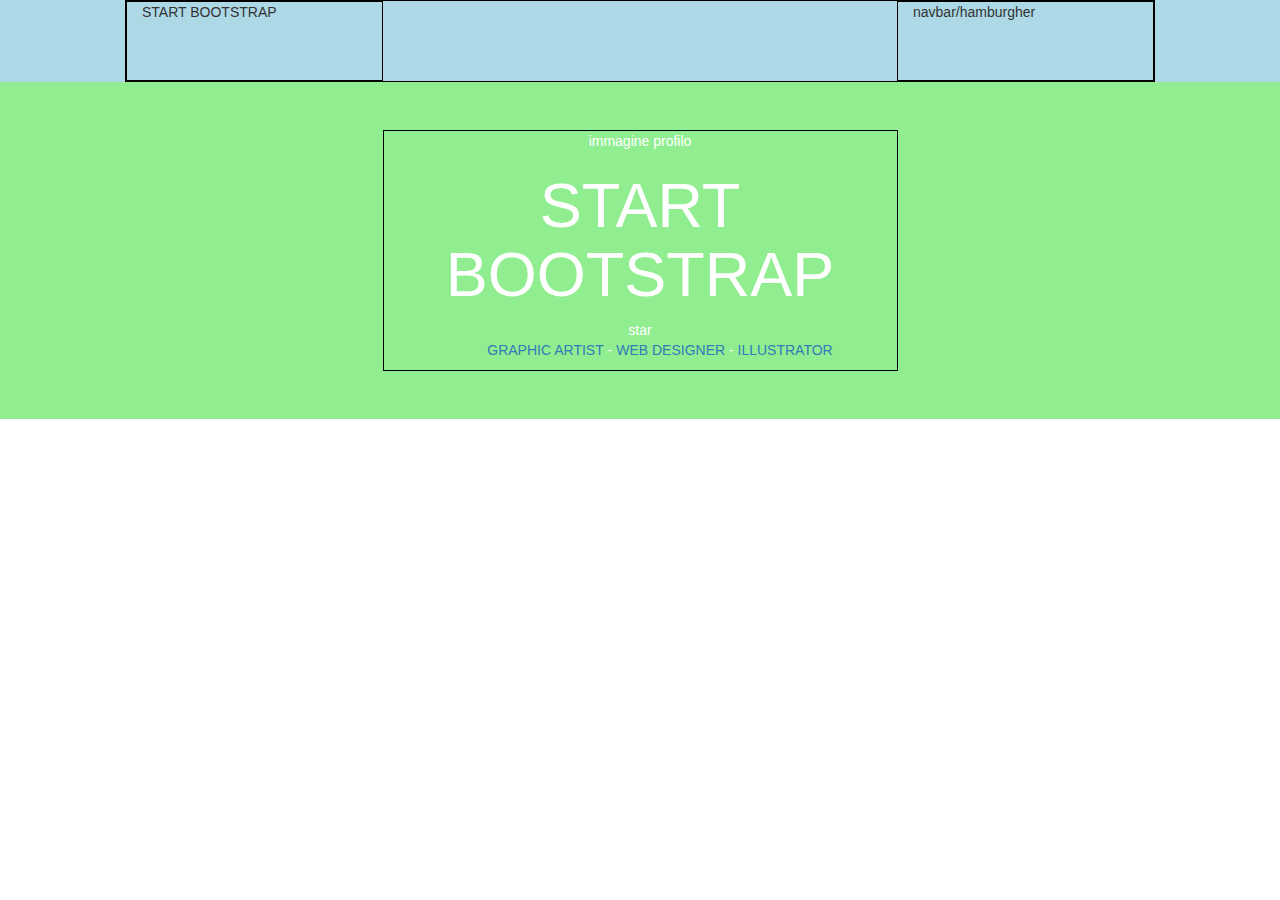
==== index.html @ 701a18ed "structure step 1" ====
<!DOCTYPE html>
<html lang="en" dir="ltr">
  <head>
    <meta charset="utf-8">
    <meta name="viewport" content="width=device-width, initial-scale=1.0">
    <link rel="stylesheet" href="https://maxcdn.bootstrapcdn.com/bootstrap/3.3.7/css/bootstrap.min.css" integrity="sha384-BVYiiSIFeK1dGmJRAkycuHAHRg32OmUcww7on3RYdg4Va+PmSTsz/K68vbdEjh4u" crossorigin="anonymous">
    <link rel="stylesheet" href="main.css">
    <title>Start Bootstrap</title>
  </head>
  <body>
 <!-- header CON LARGHEZZA 100% per dare lo sfondo alla sezione,
       intestazione pagine composta da logo(sx) e navbar(dx) -->
    <header>
    <div class="container-fluid">
     <div class="centratore">
      <div class="row">
        <div class="col-xs-12 col-md-12 col-lg-12">
          <div class="row">
            <div class="col-xs-3  col-md-3 col-lg-3">
              START BOOTSTRAP
            </div>

            <div class="col-xs-2 col-xs-offset-7 col-md-3 col-md-offset-6 col-lg-3 col-md-offset-6">
              navbar/hamburgher
            </div>
          </div>
        </div>
      </div>
     </div>
    </div>
    </header>
    <!-- corpo della pagina -->
    <main>

      <section class="jumbotron">
        <div class="container-fluid">
          <div class="centratore">
            <div class="row">
              <div class="col-xs-10 col-xs-offset-1 col-md-8 col-offset-md-2 col-lg-6 col-lg-offset-3">
                <span>immagine profilo</span>
                <h1>START BOOTSTRAP</h1>
                <span>star</span>
                <ul>
                  <li><a href="#">GRAPHIC ARTIST</a></li>
                  <li>-</li>
                  <li><a href="#">WEB DESIGNER</a></li>
                  <li>-</li>
                  <li><a href="#">ILLUSTRATOR</a></li>
                </ul>


              </div>


            </div>

          </div>

        </div>
      </section>

    </main>

  </body>
</html>
---- main.css ----
/* regole debug */
[class*="col-"]{
  border: 1px solid black;
  min-height: 80px;
}
header{
  background-color: lightblue;
}
.jumbotron{
  background-color: lightgreen;
  text-align: center;
  color: white;
}
ul{
}
li{
  display: inline-block;
  list-style-type: none;

}






/* regole generali */
.centratore{
  width: 80%;
  margin: 0 auto;
}
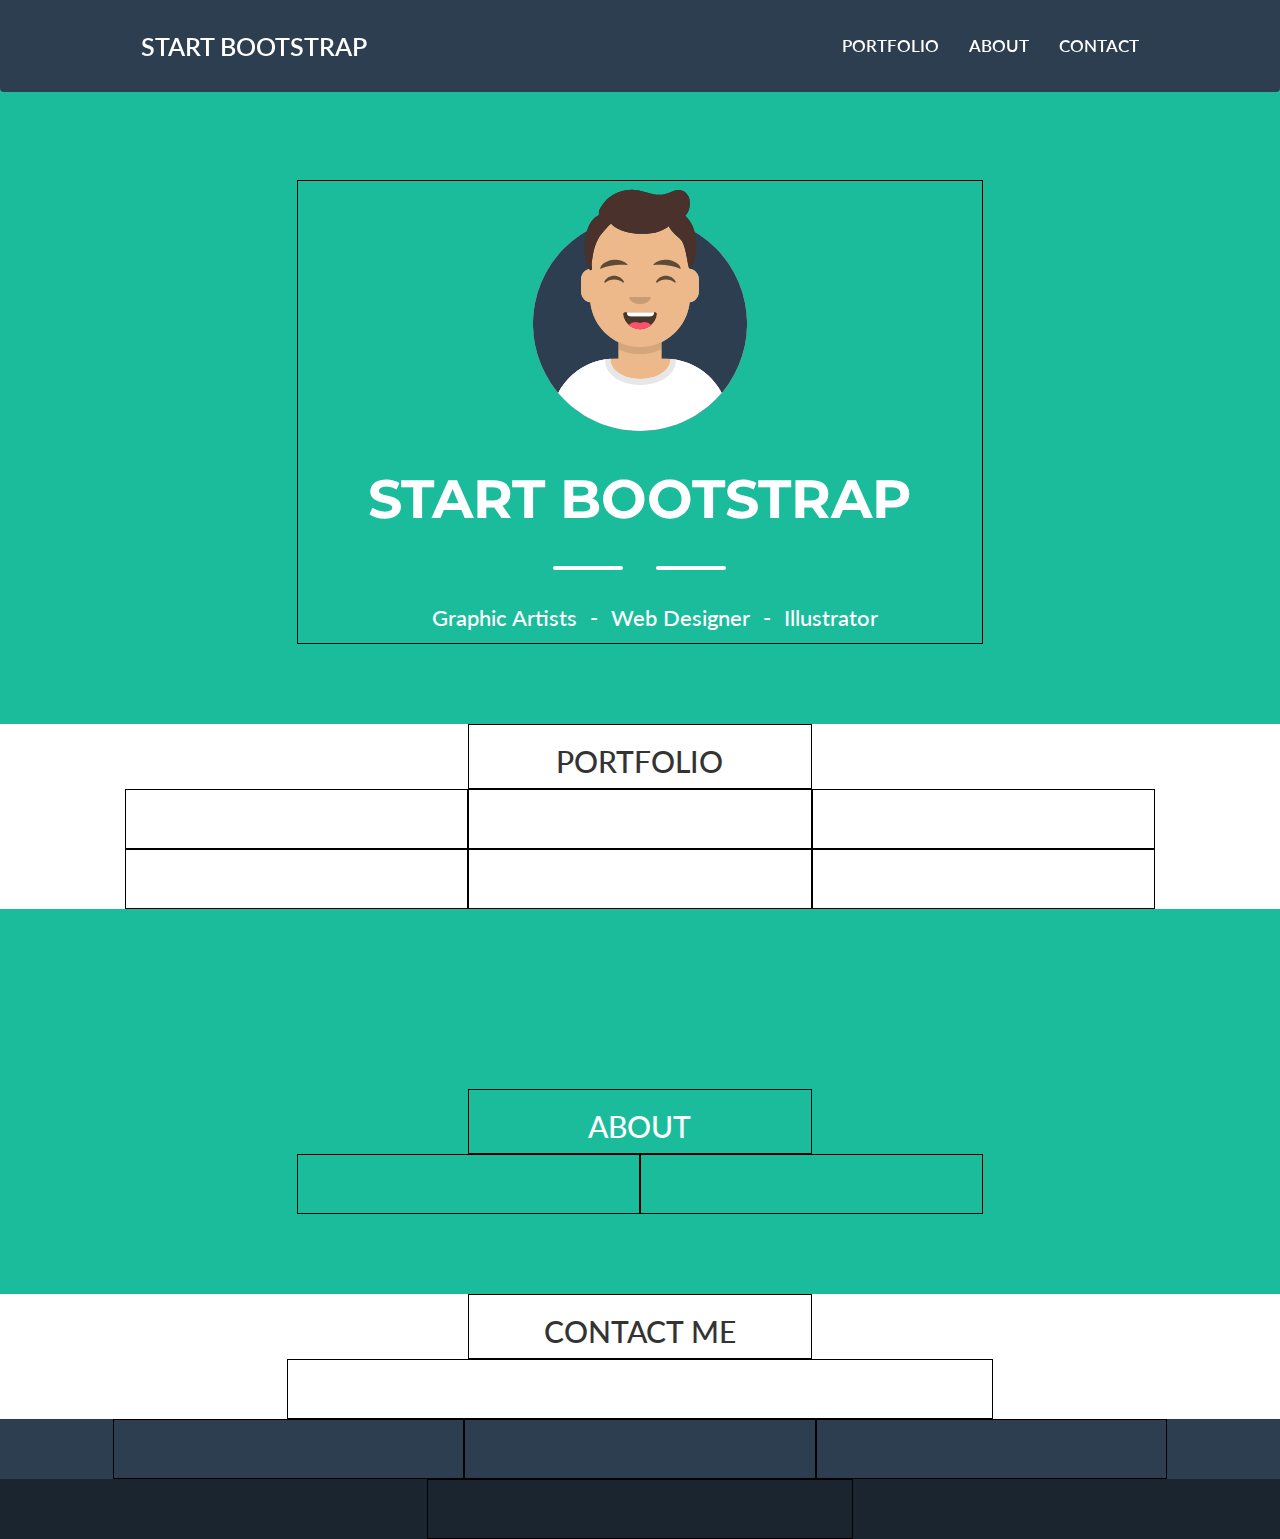
==== commit 7dd26ffc: "layout step1" ====
--- a/index.html
+++ b/index.html
@@ -3,63 +3,225 @@
   <head>
     <meta charset="utf-8">
     <meta name="viewport" content="width=device-width, initial-scale=1.0">
+    <link rel="preconnect" href="https://fonts.gstatic.com">
+    <link rel="preconnect" href="https://fonts.gstatic.com">
+    <link href="https://fonts.googleapis.com/css2?family=Lato:wght@100;300;400;700;900&family=Montserrat:ital,wght@0,300;0,400;0,500;0,600;0,800;1,400;1,500;1,600&display=swap" rel="stylesheet">
     <link rel="stylesheet" href="https://maxcdn.bootstrapcdn.com/bootstrap/3.3.7/css/bootstrap.min.css" integrity="sha384-BVYiiSIFeK1dGmJRAkycuHAHRg32OmUcww7on3RYdg4Va+PmSTsz/K68vbdEjh4u" crossorigin="anonymous">
+    <link rel="stylesheet" href="https://cdnjs.cloudflare.com/ajax/libs/font-awesome/5.15.2/css/all.min.css" integrity="sha512-HK5fgLBL+xu6dm/Ii3z4xhlSUyZgTT9tuc/hSrtw6uzJOvgRr2a9jyxxT1ely+B+xFAmJKVSTbpM/CuL7qxO8w==" crossorigin="anonymous" />
+
+    <!-- jQuery (necessary for Bootstrap's JavaScript plugins) -->
+    <script src="https://code.jquery.com/jquery-1.12.4.min.js" integrity="sha384-nvAa0+6Qg9clwYCGGPpDQLVpLNn0fRaROjHqs13t4Ggj3Ez50XnGQqc/r8MhnRDZ" crossorigin="anonymous"></script>
+    <!-- Latest compiled and minified JavaScript -->
+    <script src="https://stackpath.bootstrapcdn.com/bootstrap/3.4.1/js/bootstrap.min.js" integrity="sha384-aJ21OjlMXNL5UyIl/XNwTMqvzeRMZH2w8c5cRVpzpU8Y5bApTppSuUkhZXN0VxHd" crossorigin="anonymous"></script>
+
+
     <link rel="stylesheet" href="main.css">
     <title>Start Bootstrap</title>
   </head>
   <body>
  <!-- header CON LARGHEZZA 100% per dare lo sfondo alla sezione,
        intestazione pagine composta da logo(sx) e navbar(dx) -->
-    <header>
-    <div class="container-fluid">
-     <div class="centratore">
-      <div class="row">
-        <div class="col-xs-12 col-md-12 col-lg-12">
+  <header>
+
+    <nav class="navbar navbar-default">
+     <div class="container-fluid">
+       <!-- Brand and toggle get grouped for better mobile display -->
+      <div class="centratore">
+
+
+       <div class="navbar-header">
+         <button type="button" class="navbar-toggle collapsed" data-toggle="collapse" data-target="#bs-example-navbar-collapse-1" aria-expanded="false">
+           <span class="sr-only">Toggle navigation</span>
+           <span class="icon-bar"></span>
+           <span class="icon-bar"></span>
+           <span class="icon-bar"></span>
+         </button>
+         <a class="navbar-brand" href="#">START BOOTSTRAP</a>
+       </div>
+         <ul class="nav navbar-nav navbar-right">
+           <li class="hidden-xs ">
+             <a href="#">PORTFOLIO</a>
+           </li>
+           <li class="hidden-xs ">
+             <a href="#">ABOUT</a>
+           </li>
+           <li class="hidden-xs ">
+             <a href="#">CONTACT</a>
+           </li>
+
+         </ul>
+       </div><!-- /.navbar-collapse -->
+      </div>
+     </div><!-- /.container-fluid -->
+    </nav>
+  </header>
+    <!-- corpo della pagina -->
+    <main>
+
+      <section class="jumbo">
+        <div class="container-fluid">
+          <div class="centratore">
+            <div class="row">
+              <div class="col-xs-10 col-xs-offset-1 col-md-8 col-offset-md-2 col-lg-8 col-lg-offset-2">
+                <img class="jumboimm" src="avataaars.svg" alt="">
+                <h1 class="logo">START BOOTSTRAP</h1>
+                <div class="decolinea"></div>
+                <span><i class="fas fa-star"></i></span>
+                <div class="decolinea"></div>
+                <ul>
+                  <li class="listajambo">
+                    Graphic Artists
+                  </li>
+                  <li class="listajambo">-</li>
+                  <li class="listajambo">
+                    Web Designer
+                  </li>
+                  <li class="listajambo">-</li>
+                  <li class="listajambo">
+                    Illustrator
+                  </li>
+                </ul>
+
+
+              </div>
+
+
+            </div>
+
+          </div>
+
+        </div>
+      </section>
+
+      <section class="portfolio">
+        <div class="container-fluid">
+          <div class="centratore">
+            <div class="row">
+              <div class="col-xs-6 col-xs-offset-3 col-md-4 col-md-offset-4 col-lg-4 col-lg-offset-4">
+                <h2>PORTFOLIO</h2>
+
+              </div>
+
+
+            </div>
+
+            <div class="row">
+              <div class="col-xs-12 col-md-6 col-lg-4">
+
+              </div>
+              <div class="col-xs-12 col-md-6 col-lg-4">
+
+              </div>
+              <div class="col-xs-12 col-md-6 col-lg-4">
+
+              </div>
+              <div class="col-xs-12 col-md-6 col-lg-4">
+
+              </div>
+              <div class="col-xs-12 col-md-6 col-lg-4">
+
+              </div>
+              <div class="col-xs-12 col-md-6 col-lg-4">
+
+              </div>
+
+            </div>
+
+          </div>
+
+        </div>
+
+      </section>
+
+      <section class="about">
+        <div class="container-fluid">
+          <div class="centratore">
+            <div class="row">
+              <div class="col-xs-6 col-xs-offset-3 col-md-4 col-md-offset-4 col-lg-4 col-lg-offset-4">
+                <h2>ABOUT</h2>
+              </div>
+          </div>
           <div class="row">
-            <div class="col-xs-3  col-md-3 col-lg-3">
-              START BOOTSTRAP
-            </div>
-
-            <div class="col-xs-2 col-xs-offset-7 col-md-3 col-md-offset-6 col-lg-3 col-md-offset-6">
-              navbar/hamburgher
-            </div>
-          </div>
-        </div>
+            <div class="col-xs-8 col-xs-offset-2 col-md-4 col-md-offset-2 col-lg-4 col-lg-offset-2">
+
+            </div>
+            <div class="col-xs-8 col-xs-offset-2 col-md-4 col-md-offset-0 col-lg-4 col-lg-offset-0">
+
+            </div>
+
+
+          </div>
+
+        </div>
+
+      </section>
+
+      <section class="contactme">
+        <div class="container-fluid">
+          <div class="centratore">
+            <div class="row">
+              <div class="col-xs-6 col-xs-offset-3 col-md-4 col-md-offset-4 col-lg-4 col-lg-offset-4">
+                <h2>CONTACT ME</h2>
+              </div>
+              <div class="row">
+                <div class="col-xs-8 col-xs-offset-2 col-md-8 col-md-offset-2 col-lg-8 col-lg-offset-2">
+
+                </div>
+
+              </div>
+
+
+            </div>
+
+          </div>
+
+        </div>
+
+      </section>
+
+    </main>
+    <footer>
+     <div class="footup">
+
+
+      <div class="conteiner-fluid">
+        <div class="centratore">
+         <div class="row">
+           <div class="col-xs-12 col-md-4 col-lg-4">
+
+           </div>
+           <div class="col-xs-12 col-md-4 col-lg-4">
+
+           </div>
+           <div class="col-xs-12 col-md-4 col-lg-4">
+
+           </div>
+
+         </div>
+
+        </div>
+
       </div>
      </div>
-    </div>
-    </header>
-    <!-- corpo della pagina -->
-    <main>
-
-      <section class="jumbotron">
-        <div class="container-fluid">
-          <div class="centratore">
-            <div class="row">
-              <div class="col-xs-10 col-xs-offset-1 col-md-8 col-offset-md-2 col-lg-6 col-lg-offset-3">
-                <span>immagine profilo</span>
-                <h1>START BOOTSTRAP</h1>
-                <span>star</span>
-                <ul>
-                  <li><a href="#">GRAPHIC ARTIST</a></li>
-                  <li>-</li>
-                  <li><a href="#">WEB DESIGNER</a></li>
-                  <li>-</li>
-                  <li><a href="#">ILLUSTRATOR</a></li>
-                </ul>
-
-
-              </div>
-
-
-            </div>
-
-          </div>
-
-        </div>
-      </section>
-
-    </main>
+
+     <div class="footdouwn">
+       <div class="container-fluid">
+         <div class="contenitore">
+           <div class="row">
+             <div class="col-xs-4 col-xs-offset-4 col-md-4 col-md-offset-4 col-lg-4 col-lg-offset-4">
+
+
+             </div>
+
+           </div>
+
+         </div>
+
+       </div>
+
+     </div>
+
+    </footer>
 
   </body>
 </html>
--- a/main.css
+++ b/main.css
@@ -1,31 +1,140 @@
 /* regole debug */
 [class*="col-"]{
   border: 1px solid black;
-  min-height: 80px;
+  min-height: 60px;
 }
-header{
-  background-color: lightblue;
+
+
+
+section{
+
+  text-align: center;
 }
-.jumbotron{
-  background-color: lightgreen;
-  text-align: center;
-  color: white;
-}
-ul{
-}
+
+
+
+
 li{
   display: inline-block;
   list-style-type: none;
 
 }
-
-
+.footup{
+  background-color: lightblue;
+}
+.footdouwn{
+  background-color: darkgrey;
+}
 
 
 
 
 /* regole generali */
+body{
+  font-family: 'Montserrat', sans-serif;
+  font-family: 'Lato', sans-serif;
+  font-size: 1rem;
+}
+
+
+
 .centratore{
   width: 80%;
   margin: 0 auto;
+
 }
+.jumbo, .about{
+  background-color:  rgb(26, 188, 156);
+  color: white;
+  padding: 180px 0 80px 0;
+}
+
+.footup{
+  background-color: rgb(44, 62, 80);
+}
+.footdouwn{
+  background-color: rgb(26, 37, 47);
+}
+
+/* regole header */
+header{
+  background-color: #2c3e50;
+  height: 60px;
+  position: fixed;
+  top: 0;
+  right: 0;
+  left: 0;
+  z-index: 200;
+}
+header .navbar-default{
+  background-color: #2c3e50;
+  border-color: transparent;
+
+
+}
+header .navbar-default .navbar-brand{
+  color: white;
+  font-size: 2.5rem;
+  font-weight: 600;
+  line-height: 60px;
+}
+header .navbar-default .navbar-brand:hover{
+  color:white;
+}
+
+header .navbar-default .navbar-nav>li>a {
+  color: white;
+  font-size: 1.7rem;
+  font-weight: 600;
+  line-height: 60px;
+}
+header .navbar-default .navbar-nav>li>a:hover{
+  color:rgb(26, 188, 156);
+}
+
+/* sezione jambotron */
+.jambo{
+  min-width: 100%
+}
+.jumboimm{
+  width: 100%;
+  height: 250px;
+}
+
+.logo{
+  font-family:'Montserrat';
+  min-width: 100%;
+  white-space: nowrap;
+  padding-top: 20px;
+  font-size: 54px;
+  font-weight:700;
+  line-height: 56px;
+}
+.fa-star{
+  font-size: 3.5rem;
+  margin: 1.5rem;
+}
+.decolinea{
+    width: 100%;
+    max-width: 7rem;
+    height: 0.4rem;
+    background-color: #2c3e50;
+    border-radius: 1rem;
+    background-color: #fff;
+    display:inline-block;
+    vertical-align: text-top;
+}
+/* .decolinea:first-of-type{
+  margin-right: 1.5rem;
+}
+.decolinea:last-of-type{
+  margin-left: 1.5rem;
+} */
+
+.listajambo{
+  font-family:'Lato';
+  font-size: 2.2rem;
+  font-weight: 500;
+ padding: 15px 10px 0 0;
+ color: white;
+}
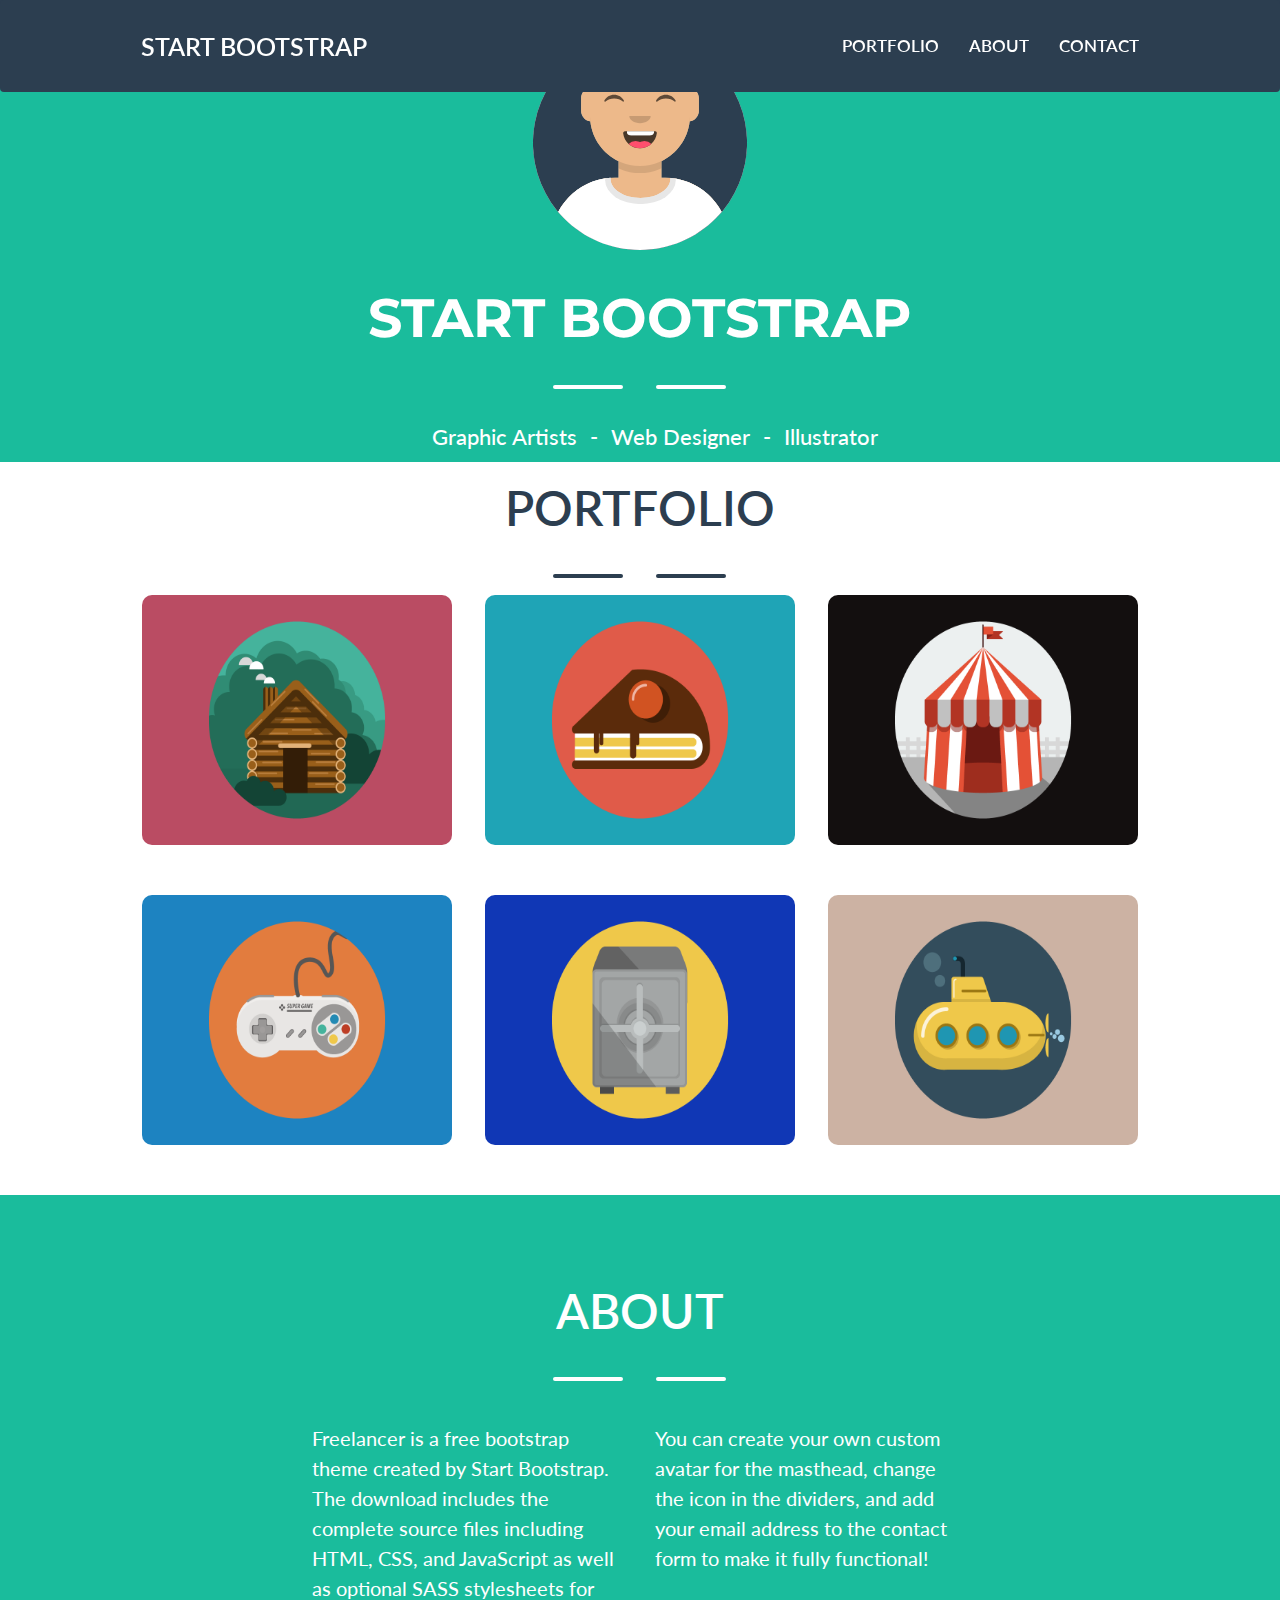
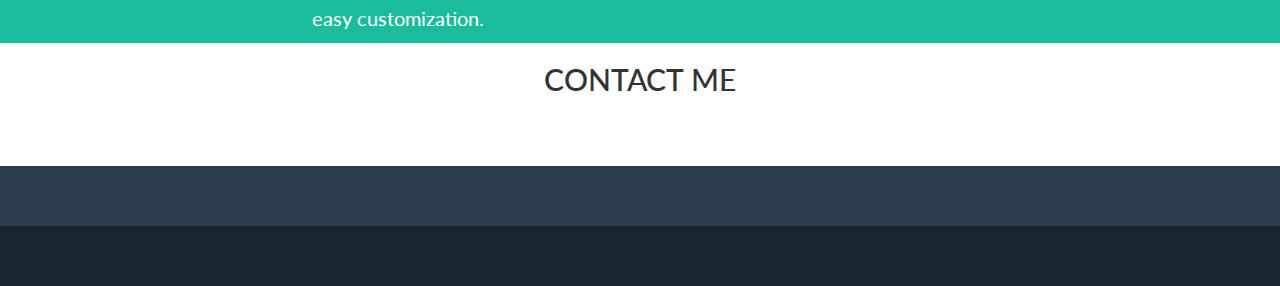
==== commit d68881ef: "layout step 2" ====
--- a/index.html
+++ b/index.html
@@ -63,11 +63,13 @@
           <div class="centratore">
             <div class="row">
               <div class="col-xs-10 col-xs-offset-1 col-md-8 col-offset-md-2 col-lg-8 col-lg-offset-2">
-                <img class="jumboimm" src="avataaars.svg" alt="">
+                <img class="jumboimm" src="img/avataaars.svg" alt="">
                 <h1 class="logo">START BOOTSTRAP</h1>
-                <div class="decolinea"></div>
-                <span><i class="fas fa-star"></i></span>
-                <div class="decolinea"></div>
+                <div class="deco">
+                  <div class="decolinea"></div>
+                  <span><i class="fas fa-star"></i></span>
+                  <div class="decolinea"></div>
+                </div>
                 <ul>
                   <li class="listajambo">
                     Graphic Artists
@@ -98,30 +100,62 @@
           <div class="centratore">
             <div class="row">
               <div class="col-xs-6 col-xs-offset-3 col-md-4 col-md-offset-4 col-lg-4 col-lg-offset-4">
-                <h2>PORTFOLIO</h2>
-
-              </div>
-
-
-            </div>
-
-            <div class="row">
-              <div class="col-xs-12 col-md-6 col-lg-4">
-
-              </div>
-              <div class="col-xs-12 col-md-6 col-lg-4">
-
-              </div>
-              <div class="col-xs-12 col-md-6 col-lg-4">
-
-              </div>
-              <div class="col-xs-12 col-md-6 col-lg-4">
-
-              </div>
-              <div class="col-xs-12 col-md-6 col-lg-4">
-
-              </div>
-              <div class="col-xs-12 col-md-6 col-lg-4">
+                <h2 class="sottotitoli">PORTFOLIO</h2>
+                <div class="deco">
+                  <div class="decolinea"></div>
+                  <span><i class="fas fa-star"></i></span>
+                  <div class="decolinea"></div>
+                </div>
+
+
+
+              </div>
+
+
+            </div>
+
+            <div class="row">
+              <div class="col-xs-12 col-md-6 col-lg-4">
+                <div class="imgbox">
+                    <img src="img/cabin.png" alt="cabina">
+
+                </div>
+
+
+              </div>
+              <div class="col-xs-12 col-md-6 col-lg-4">
+                <div class="imgbox">
+                    <img src="img/cake.png" alt="cabina">
+
+                </div>
+
+              </div>
+              <div class="col-xs-12 col-md-6 col-lg-4">
+                <div class="imgbox">
+                    <img src="img/circus.png" alt="cabina">
+
+                </div>
+
+              </div>
+              <div class="col-xs-12 col-md-6 col-lg-4">
+                <div class="imgbox">
+                    <img src="img/game.png" alt="cabina">
+
+                </div>
+
+              </div>
+              <div class="col-xs-12 col-md-6 col-lg-4">
+                <div class="imgbox">
+                    <img src="img/safe.png" alt="cabina">
+
+                </div>
+
+              </div>
+              <div class="col-xs-12 col-md-6 col-lg-4">
+                <div class="imgbox">
+                    <img src="img/submarine.png" alt="cabina">
+
+                </div>
 
               </div>
 
@@ -138,14 +172,25 @@
           <div class="centratore">
             <div class="row">
               <div class="col-xs-6 col-xs-offset-3 col-md-4 col-md-offset-4 col-lg-4 col-lg-offset-4">
-                <h2>ABOUT</h2>
+                <h2 class="sottotitoli">ABOUT</h2>
+                <div class="deco">
+                  <div class="decolinea"></div>
+                  <span><i class="fas fa-star"></i></span>
+                  <div class="decolinea"></div>
+                </div>
               </div>
           </div>
           <div class="row">
             <div class="col-xs-8 col-xs-offset-2 col-md-4 col-md-offset-2 col-lg-4 col-lg-offset-2">
+              <p class="aboutparagraph">
+                Freelancer is a free bootstrap theme created by Start Bootstrap. The download includes the complete source files including HTML, CSS, and JavaScript as well as optional SASS stylesheets for easy customization.
+              </p>
 
             </div>
             <div class="col-xs-8 col-xs-offset-2 col-md-4 col-md-offset-0 col-lg-4 col-lg-offset-0">
+              <p class="aboutparagraph">
+                You can create your own custom avatar for the masthead, change the icon in the dividers, and add your email address to the contact form to make it fully functional!
+              </p>
 
             </div>
 
--- a/main.css
+++ b/main.css
@@ -1,6 +1,6 @@
 /* regole debug */
 [class*="col-"]{
-  border: 1px solid black;
+  /* border: 1px solid black; */
   min-height: 60px;
 }
 
@@ -35,18 +35,19 @@
   font-family: 'Lato', sans-serif;
   font-size: 1rem;
 }
-
-
-
 .centratore{
   width: 80%;
   margin: 0 auto;
 
 }
+.sottotitoli{
+  font-size: 48px;
+  font-weight: 600;
+}
 .jumbo, .about{
   background-color:  rgb(26, 188, 156);
   color: white;
-  padding: 180px 0 80px 0;
+
 }
 
 .footup{
@@ -94,7 +95,8 @@
 
 /* sezione jambotron */
 .jambo{
-  min-width: 100%
+  min-width: 100%;
+  padding: 180px 0 80px 0;
 }
 .jumboimm{
   width: 100%;
@@ -124,12 +126,7 @@
     display:inline-block;
     vertical-align: text-top;
 }
-/* .decolinea:first-of-type{
-  margin-right: 1.5rem;
-}
-.decolinea:last-of-type{
-  margin-left: 1.5rem;
-} */
+
 
 .listajambo{
   font-family:'Lato';
@@ -138,3 +135,39 @@
  padding: 15px 10px 0 0;
  color: white;
 }
+/* sezione portfolio */
+.row .imgbox{
+  margin-bottom: 50px;
+}
+.row .imgbox img{
+  width: 310px;
+  height: 250px;
+  border-radius: 10px;
+}
+.portfolio .row .sottotitoli{
+color:#2c3e50;
+
+}
+.deco{
+  min-width: 100%;
+  white-space: nowrap;
+}
+.portfolio .fa-star{
+  color:#2c3e50;
+  padding-bottom: 30px;
+
+}
+.portfolio .decolinea{
+background-color: #2c3e50;
+}
+/* sezione about */
+.about{
+  padding-top: 70px;
+}
+.about .aboutparagraph{
+  font-family: 'Lato';
+  font-size: 20px;
+  line-height: 30px;
+  text-align: left;
+  padding-top: 25px;
+}
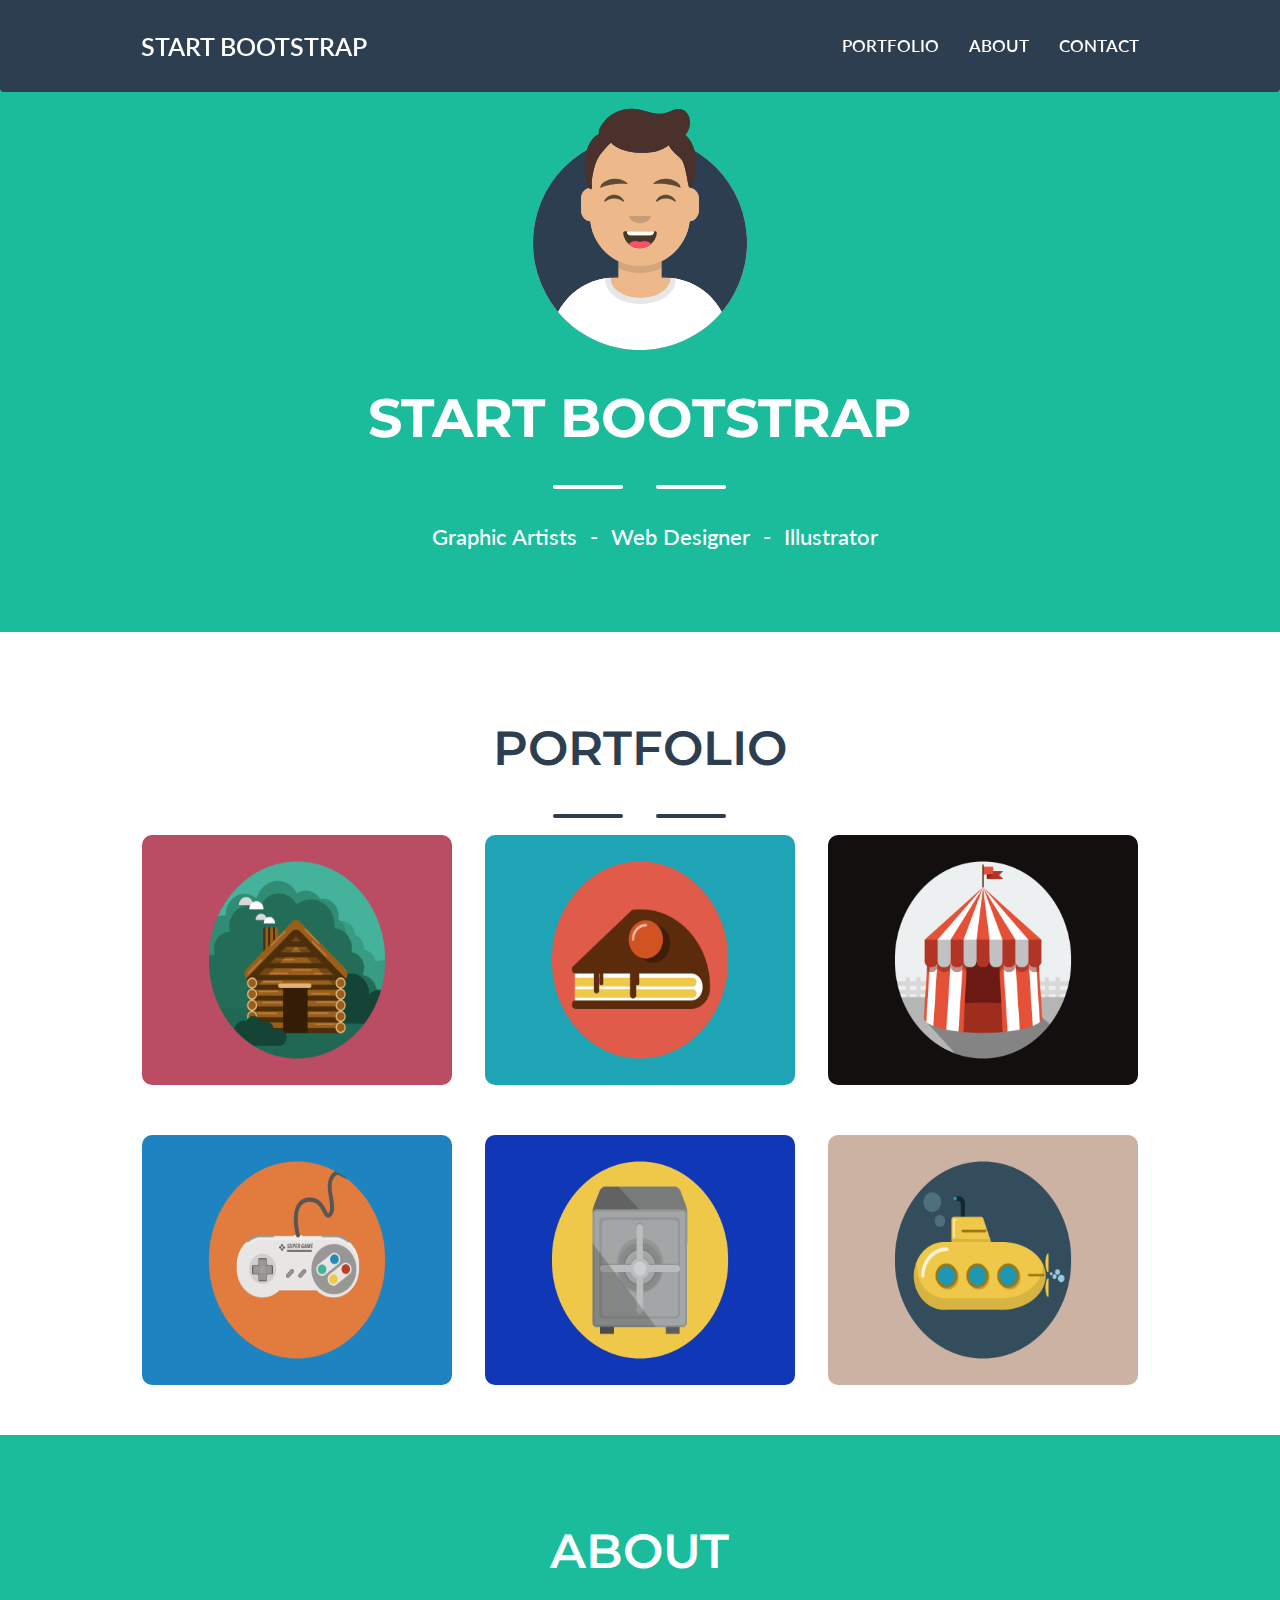
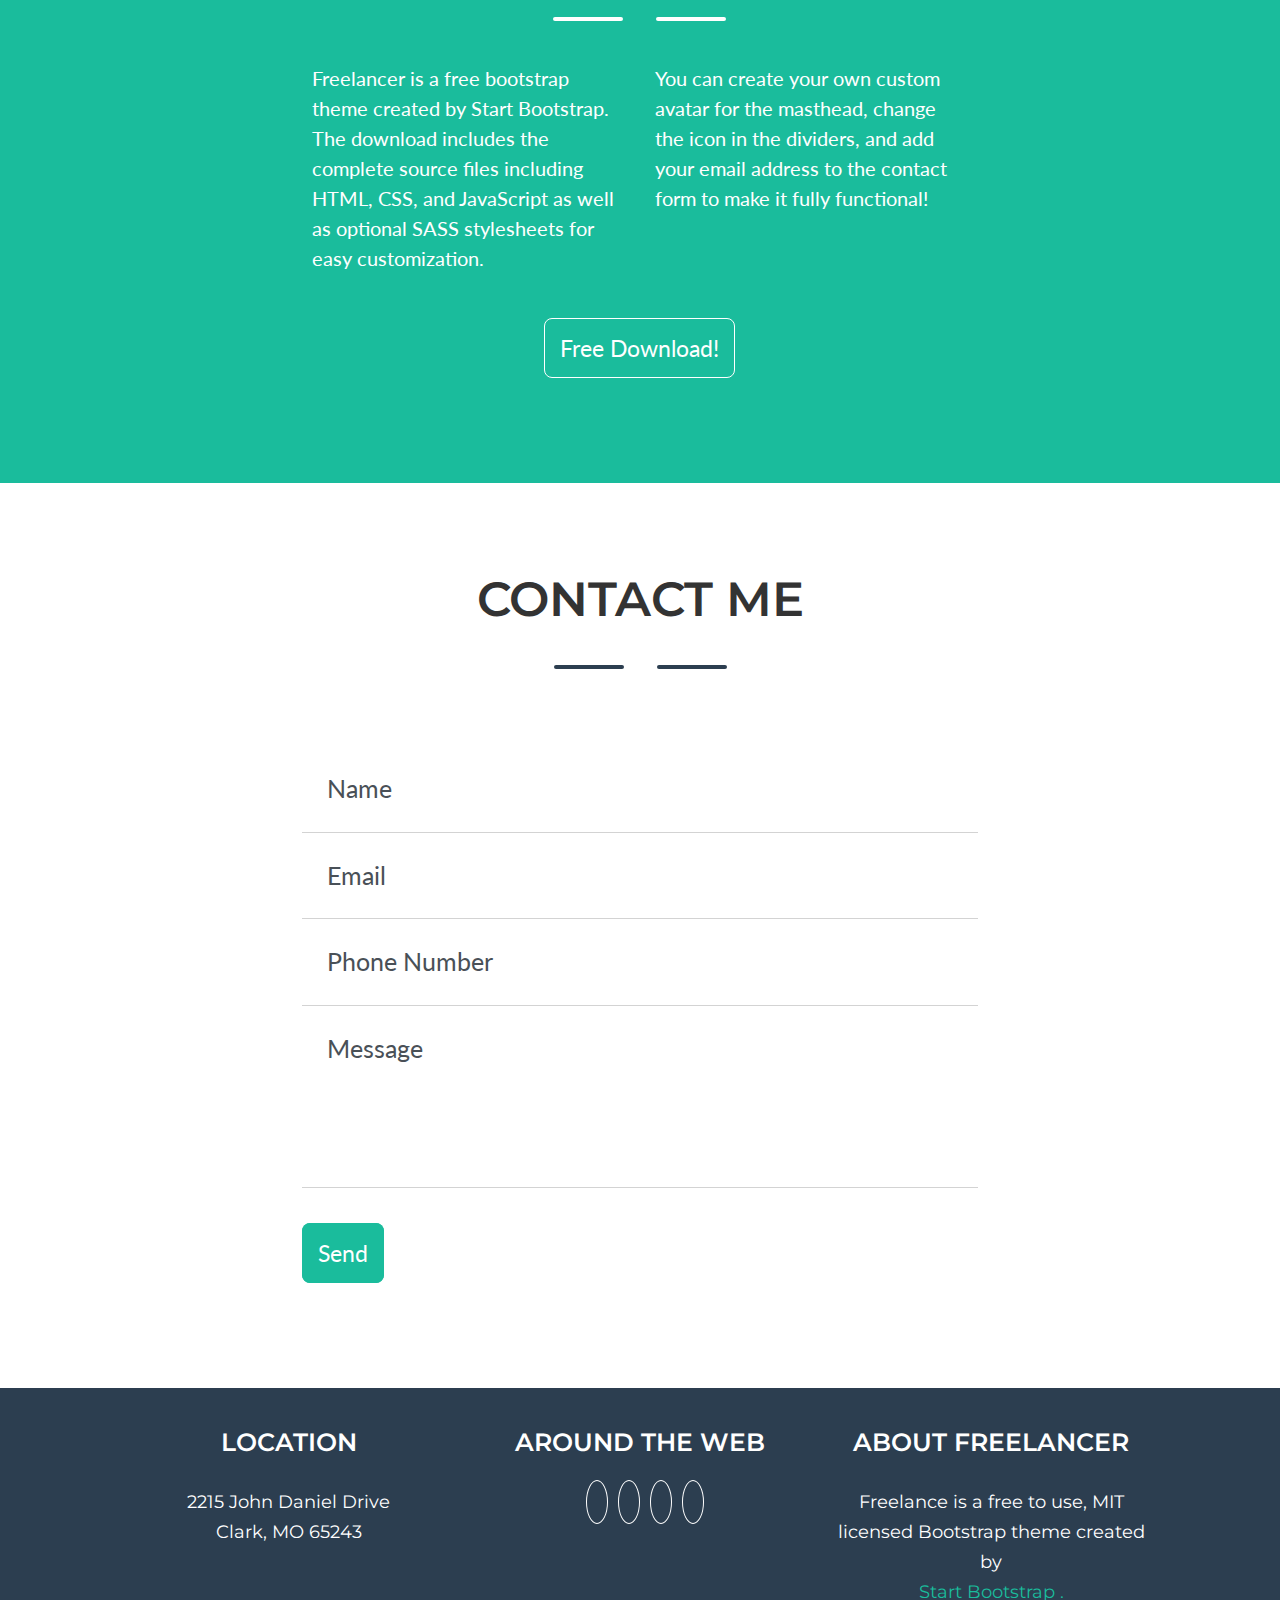
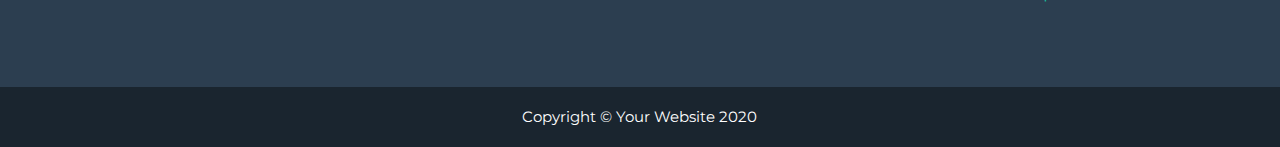
==== commit b7c6e65b: "layout da completare parte xs" ====
--- a/index.html
+++ b/index.html
@@ -117,44 +117,50 @@
             <div class="row">
               <div class="col-xs-12 col-md-6 col-lg-4">
                 <div class="imgbox">
+                  <a href="#">
                     <img src="img/cabin.png" alt="cabina">
-
-                </div>
-
-
-              </div>
-              <div class="col-xs-12 col-md-6 col-lg-4">
-                <div class="imgbox">
+                  </a>
+                </div>
+
+
+              </div>
+              <div class="col-xs-12 col-md-6 col-lg-4">
+                <div class="imgbox">
+                  <a href="#">
                     <img src="img/cake.png" alt="cabina">
-
-                </div>
-
-              </div>
-              <div class="col-xs-12 col-md-6 col-lg-4">
-                <div class="imgbox">
+                  </a>
+                </div>
+
+              </div>
+              <div class="col-xs-12 col-md-6 col-lg-4">
+                <div class="imgbox">
+                  <a href="#">
                     <img src="img/circus.png" alt="cabina">
-
-                </div>
-
-              </div>
-              <div class="col-xs-12 col-md-6 col-lg-4">
-                <div class="imgbox">
+                  </a>
+                </div>
+
+              </div>
+              <div class="col-xs-12 col-md-6 col-lg-4">
+                <div class="imgbox">
+                  <a href="#">
                     <img src="img/game.png" alt="cabina">
-
-                </div>
-
-              </div>
-              <div class="col-xs-12 col-md-6 col-lg-4">
-                <div class="imgbox">
+                  </a>
+                </div>
+
+              </div>
+              <div class="col-xs-12 col-md-6 col-lg-4">
+                <div class="imgbox">
+                  <a href="#">
                     <img src="img/safe.png" alt="cabina">
-
-                </div>
-
-              </div>
-              <div class="col-xs-12 col-md-6 col-lg-4">
-                <div class="imgbox">
+                  </a>
+                </div>
+
+              </div>
+              <div class="col-xs-12 col-md-6 col-lg-4">
+                <div class="imgbox">
+                  <a href="#">
                     <img src="img/submarine.png" alt="cabina">
-
+                  </a>
                 </div>
 
               </div>
@@ -194,6 +200,17 @@
 
             </div>
 
+            <div class="col-xs-4 col-xs-offset-4 col-md-4 col-md-offset-4 col-lg-4 col-lg-offset-4">
+              <div class="boxscarica">
+                <a class=" bottone iconascarica" href="#">
+                  <i class="fas fa-download"></i>
+                  Free Download!
+                </a>
+
+              </div>
+
+            </div>
+
 
           </div>
 
@@ -205,11 +222,34 @@
         <div class="container-fluid">
           <div class="centratore">
             <div class="row">
-              <div class="col-xs-6 col-xs-offset-3 col-md-4 col-md-offset-4 col-lg-4 col-lg-offset-4">
-                <h2>CONTACT ME</h2>
+              <div class="col-xs-6 col-xs-offset-3 col-md-6 col-md-offset-3 col-lg-6 col-lg-offset-3">
+                <h2 class="sottotitoli">CONTACT ME</h2>
+                <div class="deco">
+                  <div class="decolinea"></div>
+                  <span><i class="fas fa-star"></i></span>
+                  <div class="decolinea"></div>
+                </div>
               </div>
               <div class="row">
                 <div class="col-xs-8 col-xs-offset-2 col-md-8 col-md-offset-2 col-lg-8 col-lg-offset-2">
+                  <!-- <input class="campi" name="Name" rows="1" maxlength="20" cols="1" required placeholder="Name"></input> -->
+                  <input class="campi" type="text" name="name" value="Name" maxlength="20" required >
+                  <input class="campi" type="email" name="email" value="Email">
+                  <input class="campi" type="text" name="phonenumber" value="Phone Number" maxlength="8" required>
+                  <input class="campi" type="text" name="message" value="Message"
+                  maxlength="40">
+
+                </div>
+
+              </div>
+              <div class="row">
+                <div class="col-xs-3 col-xs-offset-2 col-md-3 col-md-offset-2 col-lg-3 col-lg-offset-2">
+                  <div class="boxscarica sx">
+                    <a class="bottone inviaform" href="#">
+                      Send
+                    </a>
+
+                  </div>
 
                 </div>
 
@@ -233,12 +273,42 @@
         <div class="centratore">
          <div class="row">
            <div class="col-xs-12 col-md-4 col-lg-4">
+             <h4 class="titlefoot">LOCATION</h4>
+             <div class="contenutotesto">
+               2215 John Daniel Drive
+               <br>
+                Clark, MO 65243
+
+             </div>
 
            </div>
            <div class="col-xs-12 col-md-4 col-lg-4">
+             <h4 class="titlefoot">AROUND THE WEB</h4>
+             <div class="contenutotesto">
+               <a class="iconesocial"href="#">
+                <i class="fab fa-facebook-f"></i>
+               </a>
+               <a class="iconesocial"href="#">
+                <i class="fab fa-twitter"></i>
+               </a>
+               <a class="iconesocial"href="#">
+                <i class="fab fa-linkedin-in"></i>
+               </a>
+               <a class="iconesocial"href="#">
+                <i class="fab fa-dribbble"></i>
+               </a>
+
+             </div>
 
            </div>
            <div class="col-xs-12 col-md-4 col-lg-4">
+             <h4 class="titlefoot">ABOUT FREELANCER</h4>
+             <div class="contenutotesto">
+               Freelance is a free to use, MIT <br>
+                licensed Bootstrap theme created by
+                <a class="linkfinale"href="#">Start Bootstrap . </a>
+
+             </div>
 
            </div>
 
@@ -254,6 +324,7 @@
          <div class="contenitore">
            <div class="row">
              <div class="col-xs-4 col-xs-offset-4 col-md-4 col-md-offset-4 col-lg-4 col-lg-offset-4">
+               <span class="diritti">Copyright © Your Website 2020</span>
 
 
              </div>
--- a/main.css
+++ b/main.css
@@ -1,12 +1,12 @@
 /* regole debug */
-[class*="col-"]{
-  /* border: 1px solid black; */
+/* [class*="col-"]{
+  border: 1px solid black;
   min-height: 60px;
-}
-
-
-
-section{
+} */
+
+
+
+section, footer{
 
   text-align: center;
 }
@@ -19,12 +19,7 @@
   list-style-type: none;
 
 }
-.footup{
-  background-color: lightblue;
-}
-.footdouwn{
-  background-color: darkgrey;
-}
+
 
 
 
@@ -43,6 +38,8 @@
 .sottotitoli{
   font-size: 48px;
   font-weight: 600;
+  font-family: 'Montserrat';
+  white-space: nowrap;
 }
 .jumbo, .about{
   background-color:  rgb(26, 188, 156);
@@ -50,12 +47,6 @@
 
 }
 
-.footup{
-  background-color: rgb(44, 62, 80);
-}
-.footdouwn{
-  background-color: rgb(26, 37, 47);
-}
 
 /* regole header */
 header{
@@ -94,9 +85,9 @@
 }
 
 /* sezione jambotron */
-.jambo{
-  min-width: 100%;
-  padding: 180px 0 80px 0;
+.jumbo{
+  min-width: 100%;
+  padding: 100px 0 0 0;
 }
 .jumboimm{
   width: 100%;
@@ -125,6 +116,7 @@
     background-color: #fff;
     display:inline-block;
     vertical-align: text-top;
+
 }
 
 
@@ -134,6 +126,7 @@
   font-weight: 500;
  padding: 15px 10px 0 0;
  color: white;
+ padding-bottom: 70px;
 }
 /* sezione portfolio */
 .row .imgbox{
@@ -146,6 +139,7 @@
 }
 .portfolio .row .sottotitoli{
 color:#2c3e50;
+padding-top: 70px;
 
 }
 .deco{
@@ -157,12 +151,12 @@
   padding-bottom: 30px;
 
 }
-.portfolio .decolinea{
+.portfolio .decolinea, .contactme .decolinea{
 background-color: #2c3e50;
 }
-/* sezione about */
-.about{
-  padding-top: 70px;
+/* sezione about, contactme */
+.about, .contactme{
+  padding: 70px 0;
 }
 .about .aboutparagraph{
   font-family: 'Lato';
@@ -171,3 +165,114 @@
   text-align: left;
   padding-top: 25px;
 }
+.boxscarica{
+padding: 50px 0 ;
+
+}
+.bottone{
+  color: white;
+  font-size: 23px;
+  line-height: 30px;
+  padding:15px 15px;
+  border-radius: 8px;
+  border: 1.5px solid white;
+  white-space: nowrap;
+}
+
+.iconascarica:hover{
+  color:black;
+  background-color: white;
+  text-decoration: none;
+}
+.contactme .deco{
+  margin-bottom: 60px;
+}
+
+.campi{
+  width: 100%;
+  min-width: 100%;
+  border: none;
+  border-bottom: 1px solid lightgrey;
+  font-size: 25px;
+  color: rgb(73, 80, 87);
+  padding: 25px;
+}
+.campi:last-child{
+  padding-bottom: 120px;
+}
+.bottone.inviaform{
+  color:#fff;
+  background-color: #1abc9c;
+  border-color: #1abc9c;
+
+}
+.contactme .sx{
+  text-align: left;
+}
+.inviaform:hover{
+  text-decoration: none;
+  background-color:#159a80;
+  border-color: #148f77;
+
+}
+
+/* regole footer */
+footer{
+  color: white;
+  font-family: 'Montserrat';
+}
+.footup{
+  background-color: rgb(44, 62, 80);
+}
+.footdouwn{
+  background-color: rgb(26, 37, 47);
+}
+
+
+footer .titlefoot{
+font-size: 25px;
+line-height: 29px;
+padding: 30px 0 20px 0;
+font-weight: 600;
+}
+footer .contenutotesto{
+  font-size: 18px;
+  line-height: 30px;
+  padding-bottom: 80px;
+}
+.fab{
+  min-width:  20px;
+  color: white;
+
+
+}
+.iconesocial{
+  border: 1.3px solid white;
+  border-radius: 100%;
+  background-color: rgb(44, 62, 80);
+  padding:10px;
+  margin-left: 10px;
+
+}
+.fab:hover{
+color: #212529;
+background-color: #f8f9fa;
+border-color: #f8f9fa;
+
+}
+.iconesocial:hover{
+  background-color: #f8f9fa;
+  border-color: #f8f9fa;
+  text-decoration: none;
+}
+.linkfinale{
+  display: block;
+  color:#1abc9c;
+}
+.linkfinale:hover{
+  color: #1abc9c;
+}
+.footdouwn .diritti{
+  line-height: 60px;
+  font-size: 15px;
+}
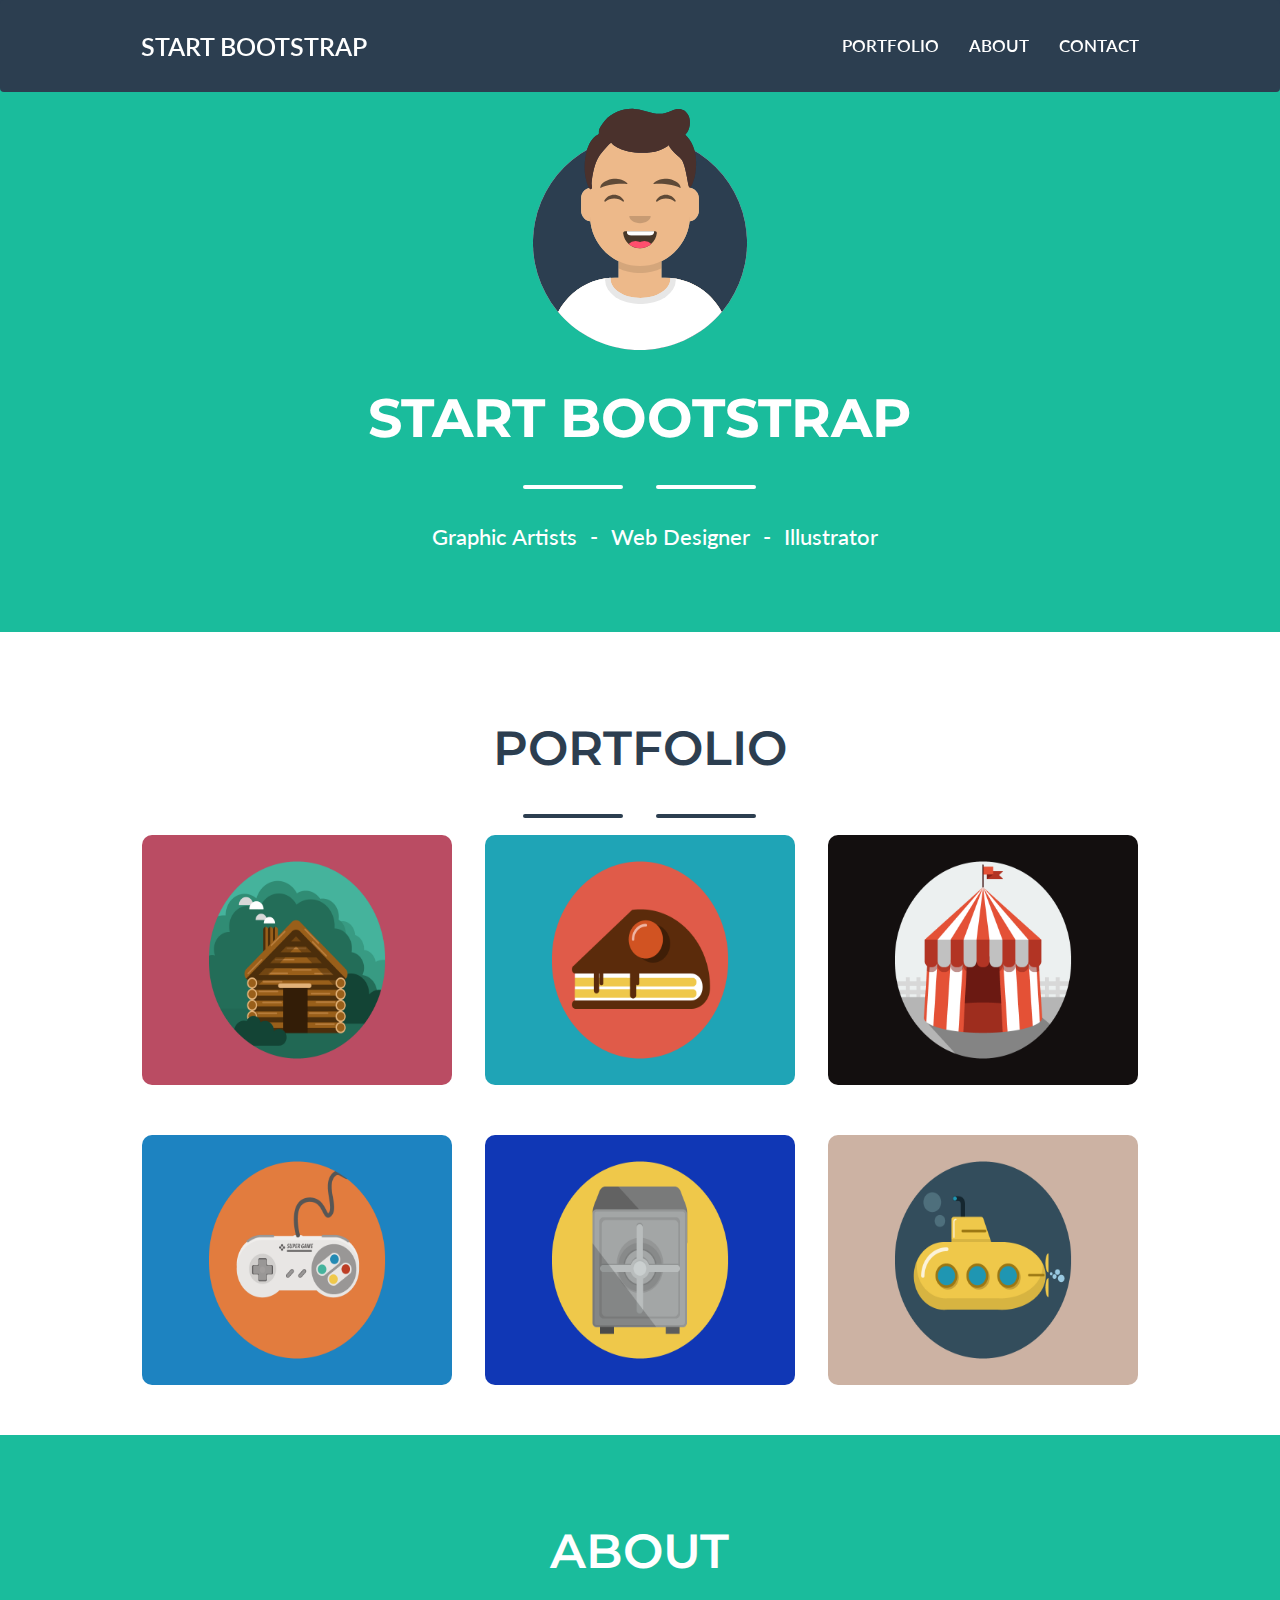
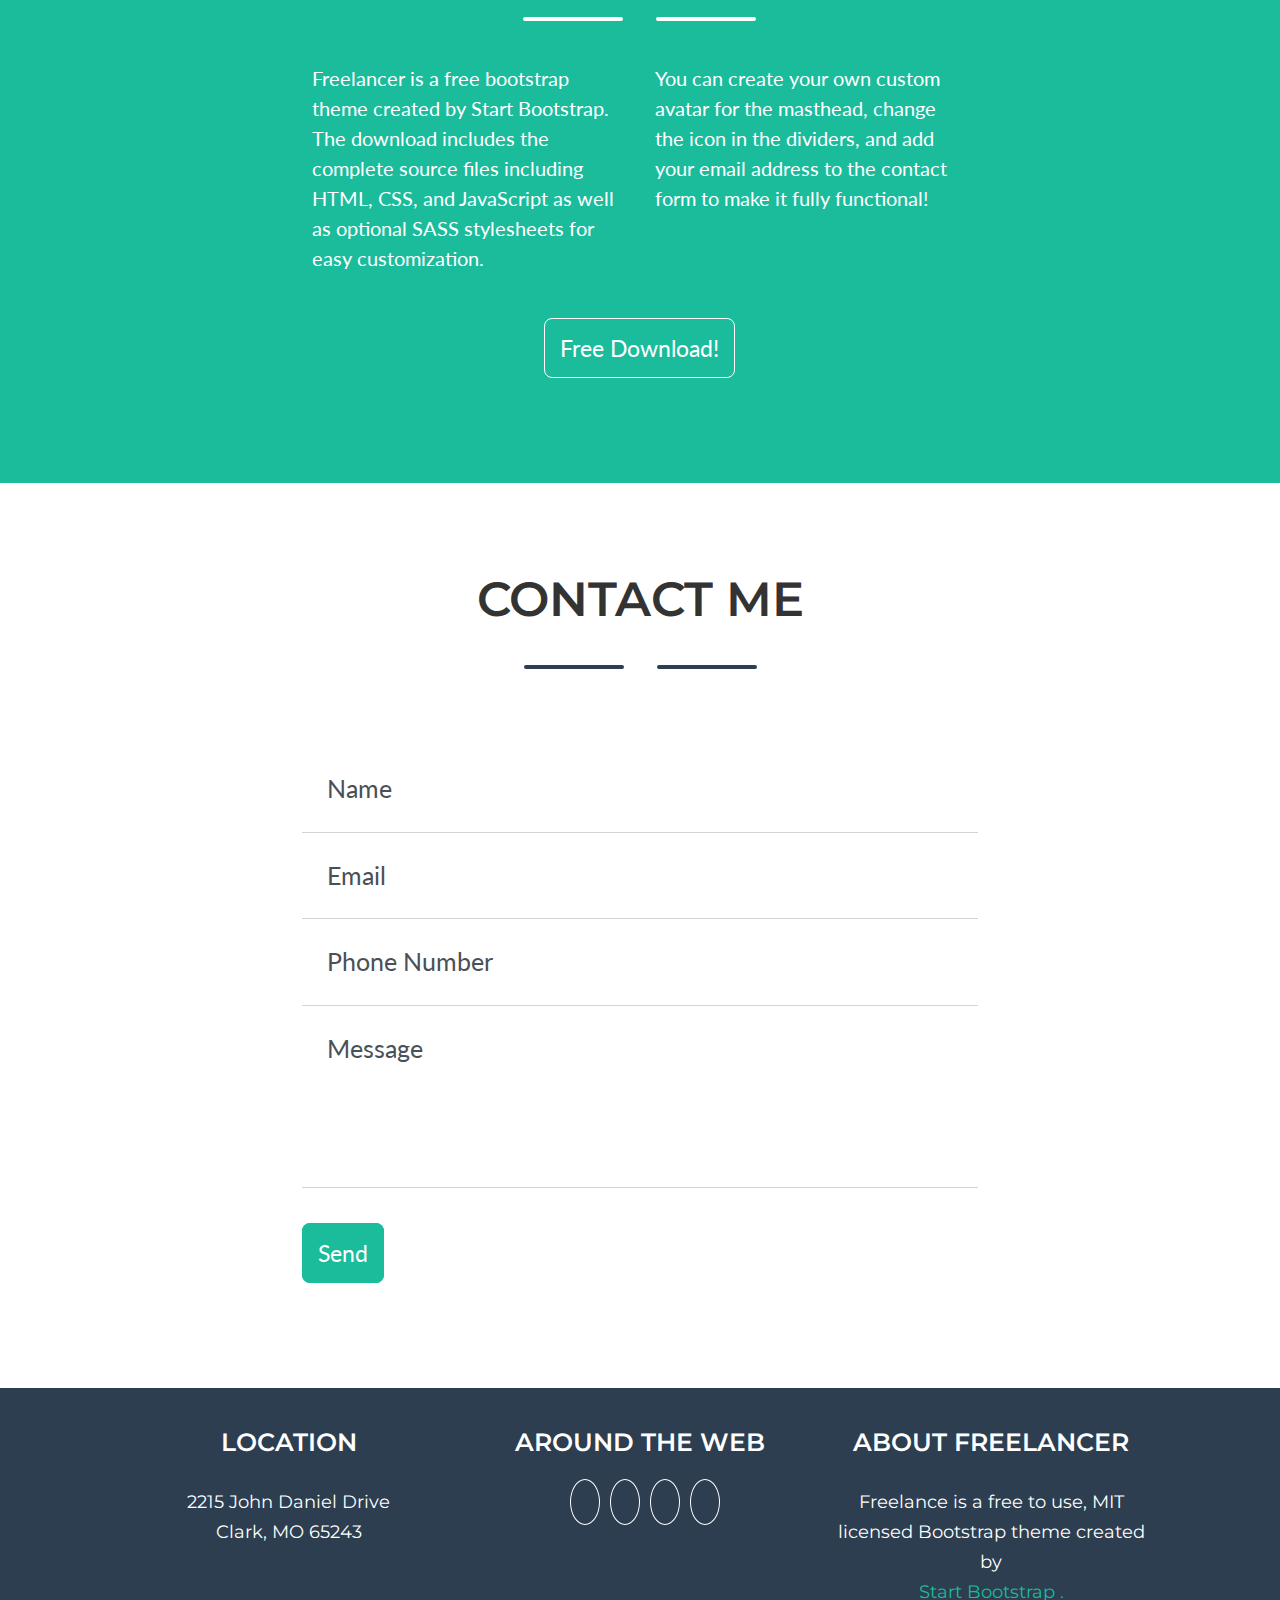
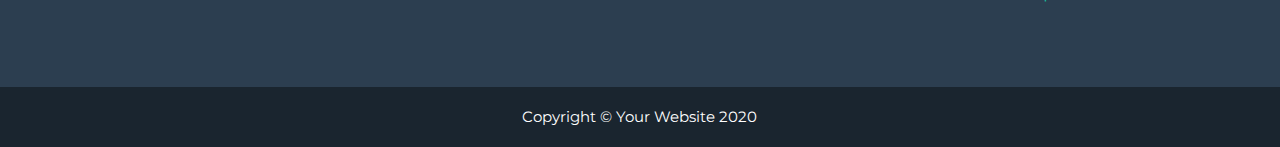
==== commit 5a4dad35: "da completare @query xs" ====
--- a/index.html
+++ b/index.html
@@ -62,7 +62,7 @@
         <div class="container-fluid">
           <div class="centratore">
             <div class="row">
-              <div class="col-xs-10 col-xs-offset-1 col-md-8 col-offset-md-2 col-lg-8 col-lg-offset-2">
+              <div class="col-xs-12  col-md-8 col-offset-md-2 col-lg-8 col-lg-offset-2">
                 <img class="jumboimm" src="img/avataaars.svg" alt="">
                 <h1 class="logo">START BOOTSTRAP</h1>
                 <div class="deco">
@@ -159,8 +159,11 @@
               <div class="col-xs-12 col-md-6 col-lg-4">
                 <div class="imgbox">
                   <a href="#">
+
+                    
                     <img src="img/submarine.png" alt="cabina">
                   </a>
+
                 </div>
 
               </div>
--- a/main.css
+++ b/main.css
@@ -1,5 +1,5 @@
 /* regole debug */
-/* [class*="col-"]{
+ /* [class*="col-"]{
   border: 1px solid black;
   min-height: 60px;
 } */
@@ -9,6 +9,7 @@
 section, footer{
 
   text-align: center;
+  min-width: 100%;
 }
 
 
@@ -36,10 +37,11 @@
 
 }
 .sottotitoli{
+  /* min-width: 100%; */
   font-size: 48px;
   font-weight: 600;
   font-family: 'Montserrat';
-  white-space: nowrap;
+  /* white-space: nowrap; */
 }
 .jumbo, .about{
   background-color:  rgb(26, 188, 156);
@@ -109,7 +111,7 @@
 }
 .decolinea{
     width: 100%;
-    max-width: 7rem;
+    max-width: 10rem;
     height: 0.4rem;
     background-color: #2c3e50;
     border-radius: 1rem;
@@ -131,12 +133,14 @@
 /* sezione portfolio */
 .row .imgbox{
   margin-bottom: 50px;
+  position: relative;
 }
 .row .imgbox img{
   width: 310px;
   height: 250px;
   border-radius: 10px;
 }
+
 .portfolio .row .sottotitoli{
 color:#2c3e50;
 padding-top: 70px;
@@ -243,26 +247,25 @@
 .fab{
   min-width:  20px;
   color: white;
-
-
-}
-.iconesocial{
+  padding:16px 14px;
   border: 1.3px solid white;
   border-radius: 100%;
-  background-color: rgb(44, 62, 80);
-  padding:10px;
-  margin-left: 10px;
-
+}
+.fab:nth-child(odd){
+  padding: 14px 14px;
+}
+.fab:first-child{
+  padding:11px 14px;
+}
+.iconesocial{
+ margin-left: 10px;
 }
 .fab:hover{
 color: #212529;
 background-color: #f8f9fa;
-border-color: #f8f9fa;
-
-}
-.iconesocial:hover{
-  background-color: #f8f9fa;
-  border-color: #f8f9fa;
+
+}
+.iconesocial:hover {
   text-decoration: none;
 }
 .linkfinale{
